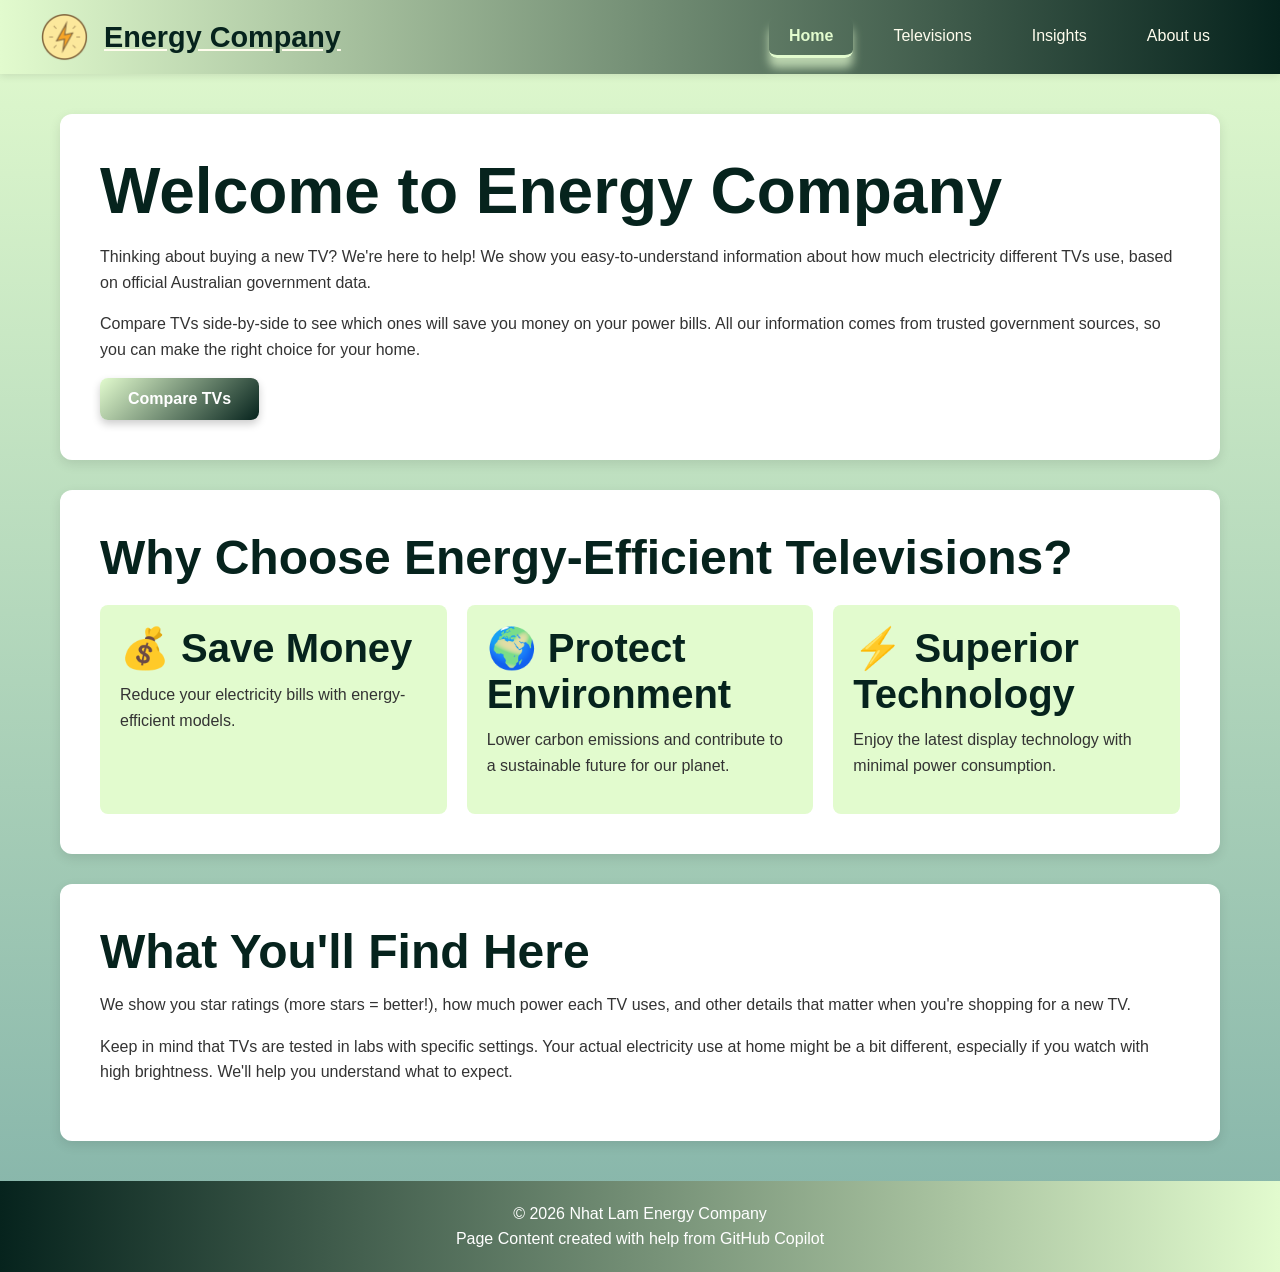
==== index.html @ 7759eaf5 "add d3 js to script" ====
<!DOCTYPE html>
<html lang="en">
    <head>
        <meta charset="UTF-8">
        <meta name="viewport" content="width=device-width, initial-scale=1.0">
        <title>COS30045 Demo 1 Home</title>
        <link rel="stylesheet" href="style.css">
    </head>
    <body>
        <header>
            <a href="index.html">
                <div>
                    <img src="images/logo1.png" alt="energy_company logo" />
                    <h3>Energy Company</h3>
                </div>
            </a>
            <nav>
                <ul>
                    <li><a href="index.html" data-page ="home" class="nav-link active">Home</a></li>
                    <li><a href="televisions.html" data-page ="televisions" class="nav-link">Televisions</a></li>
                    <li><a href="insights.html" data-page ="insights" class="nav-link">Insights</a></li>
                    <li><a href="about.html" data-page ="about" class="nav-link">About us</a></li>
                </ul>
            </nav>
        </header>        
        <main>
            <section>
                <h1>Welcome to Energy Company</h1>
                <p>Thinking about buying a new TV? We're here to help! We show you easy-to-understand information about how much electricity different TVs use, based on official Australian government data.</p>
                <p>Compare TVs side-by-side to see which ones will save you money on your power bills. All our information comes from trusted government sources, so you can make the right choice for your home.</p>
                <a href="televisions.html" data-page="televisions" class="btn nav-link">Compare TVs</a>
            </section>
            
            <section>
                <h2>Why Choose Energy-Efficient Televisions?</h2>
                <div style="display: grid; grid-template-columns: repeat(auto-fit, minmax(250px, 1fr)); gap: 20px; margin-top: 20px;">
                    <div style="padding: 20px; background: #E2FBCE; border-radius: 8px;">
                        <h3>💰 Save Money</h3>
                        <p>Reduce your electricity bills with energy-efficient models.</p>
                    </div>
                    <div style="padding: 20px; background: #E2FBCE; border-radius: 8px;">
                        <h3>🌍 Protect Environment</h3>
                        <p>Lower carbon emissions and contribute to a sustainable future for our planet.</p>
                    </div>
                    <div style="padding: 20px; background: #E2FBCE; border-radius: 8px;">
                        <h3>⚡ Superior Technology</h3>
                        <p>Enjoy the latest display technology with minimal power consumption.</p>
                    </div>
                </div>
            </section>
            
            <section>
                <h2>What You'll Find Here</h2>
                <p>We show you star ratings (more stars = better!), how much power each TV uses, and other details that matter when you're shopping for a new TV.</p>
                <p>Keep in mind that TVs are tested in labs with specific settings. Your actual electricity use at home might be a bit different, especially if you watch with high brightness. We'll help you understand what to expect.</p>
            </section>
        </main>
        <footer>
             <p>&copy; 2026 Nhat Lam Energy Company</p>
            <p>Page Content created with help from GitHub Copilot</p>
        </footer>
        <script src="https://d3js.org/d3.v7.min.js"></script>
        <script src="script.js"></script>
    </body>

</html>
---- style.css ----
/* style sheet */
* {
    font-family: 'Segoe UI', Tahoma, Geneva, Verdana, sans-serif;
    box-sizing: border-box;
    color: #fffdee;
    margin: 0;
    padding: 0px;
    scroll-behavior: smooth;
    transition: all 0.3s ease;
}
body {
    font-family: 'Segoe UI', Tahoma, Geneva, Verdana, sans-serif;
    margin: 0;
    background: linear-gradient(180deg, #E2FBCE 0%, rgba(7, 102, 83, 0.50) 100%);
}
h1, h2, h3 {
    color: #06231D;
    font-weight: 600;
}

h1 {
    font-size: 4rem;
    margin-bottom: 1rem;
}

h2 {
    font-size: 3rem;
    margin-bottom: 0.8rem;
}

h3 {
    font-size: 2.5rem;
    margin-bottom: 0.6rem;
}

p {
    color: #333;
    line-height: 1.6;
    margin-bottom: 1rem;
}

header {
  z-index: 10;
  position: sticky;
  top: 0;
  width: 100%;
  display: flex;
  justify-content: space-between;
  align-items: center;
  padding: 12px 40px;
  background: linear-gradient(90deg, #E2FBCE 0%, #06231D 100%);
  box-shadow: 0 2px 8px rgba(0,0,0,0.1);
}

header div {
  display: flex;
  align-items: center;
  gap: 15px;
}

header img {
  height: 50px;
  width: auto;
}

header h3 {
  color: #06231D;
  font-size: 1.8rem;
  margin: 0;
}

/* navigation bar */
nav {
    background-color: transparent;
    overflow: visible;
    align-items: center;
    justify-content: space-around;
}
nav ul {
    display: flex;
    list-style: none;
    margin: 0;
    padding: 0;
}
nav li {
    margin: 0 10px;
}
nav a {
    text-decoration: none;
    color: #fffdee;
    padding: 10px 20px;
    display: block;
    font-weight: 500;
    border-radius: 8px;
    transition: all 0.3s ease;
}
.nav-link.active {
    color: #E2FBCE;
    border-bottom: 3px solid #e2fbce;
    font-weight: 700;
    box-shadow: 0px 10px 10px 0 rgba(226, 251, 206, 0.70);
    
}
nav a:hover {
    background-color: #e2fbce;
    color: #06231D;
    transform: translateY(-2px);
    box-shadow: 0 4px 8px rgba(0,0,0,0.2);
}



/* Main Content */
main {
    max-width: 1200px;
    margin: 40px auto;
    padding: 0 20px;
}

/* Page visibility for JavaScript navigation */
.page {
    display: none;
    animation: fadeIn 0.3s ease-in;
}

.page.active {
    display: block;
}

@keyframes fadeIn {
    from {
        opacity: 0;
        transform: translateY(10px);
    }
    to {
        opacity: 1;
        transform: translateY(0);
    }
}

section {
    background: white;
    padding: 40px;
    margin-bottom: 30px;
    border-radius: 12px;
    box-shadow: 0 4px 12px rgba(0,0,0,0.1);
}

section ul li {
    color: #333;
}

section strong {
    color: #06231D;
}

/* Button Styles */
a:hover {
    box-shadow: 0 4px 8px rgba(0,0,0,0.5);
}
.hyperlinks {
    color: #06231D;
    font-weight: 600;
    text-decoration: underline;
}
.btn {
    display: inline-block;
    padding: 12px 28px;
    background: linear-gradient(135deg, #E2FBCE 0%, #06231D 100%);
    color: white;
    text-decoration: none;
    border-radius: 8px;
    font-weight: 600;
    transition: all 0.3s ease;
    border: none;
    cursor: pointer;
    box-shadow: 0 4px 8px rgba(0,0,0,0.2);
}

.btn:hover {
    transform: translateY(-3px);
    box-shadow: 0 6px 16px rgba(0,0,0,0.3);
    background: linear-gradient(135deg, #06231D 0%, #E2FBCE 100%);
}

a .btn:active {
    transform: translateY(1px);
    box-shadow: 0 2px 6px rgba(0,0,0,0.2);
}

/* TV Card Grid */
.tv-grid {
    display: grid;
    grid-template-columns: repeat(auto-fit, minmax(280px, 1fr));
    gap: 30px;
    margin-top: 30px;
}

.tv-card {
    background: white;
    border-radius: 12px;
    overflow: hidden;
    box-shadow: 0 4px 12px rgba(0,0,0,0.1);
    transition: all 0.3s ease;
}

.tv-card:hover {
    transform: translateY(-8px);
    box-shadow: 0 8px 24px rgba(0,0,0,0.2);
}

.tv-image-placeholder {
    width: 100%;
    height: 200px;
    background: linear-gradient(135deg, #E2FBCE 0%, #a8e6a3 50%, #06231D 100%);
    display: flex;
    align-items: center;
    justify-content: center;
    color: #06231D;
    font-size: 1.2rem;
    font-weight: 600;
    text-align: center;
    padding: 20px;
}

.tv-card-content {
    padding: 20px;
}

.tv-card h3 {
    color: #06231D;
    margin-bottom: 10px;
    font-size: 1.3rem;
}

.tv-card p {
    color: #666;
    margin-bottom: 8px;
    font-size: 0.95rem;
}

.tv-price {
    font-size: 1.5rem;
    font-weight: bold;
    color: #06231D;
    margin: 15px 0;
}

.energy-rating {
    display: inline-block;
    padding: 6px 12px;
    background-color: #E2FBCE;
    color: #06231D;
    border-radius: 6px;
    font-weight: 600;
    margin-bottom: 10px;
}

/* Footer */
footer {
    background: linear-gradient(90deg, #06231D 0%, #E2FBCE 100%);
    color: white;
    text-align: center;
    padding: 20px;
    margin-top: 40px;
}

footer p {
    color: white;
    margin: 0;
}
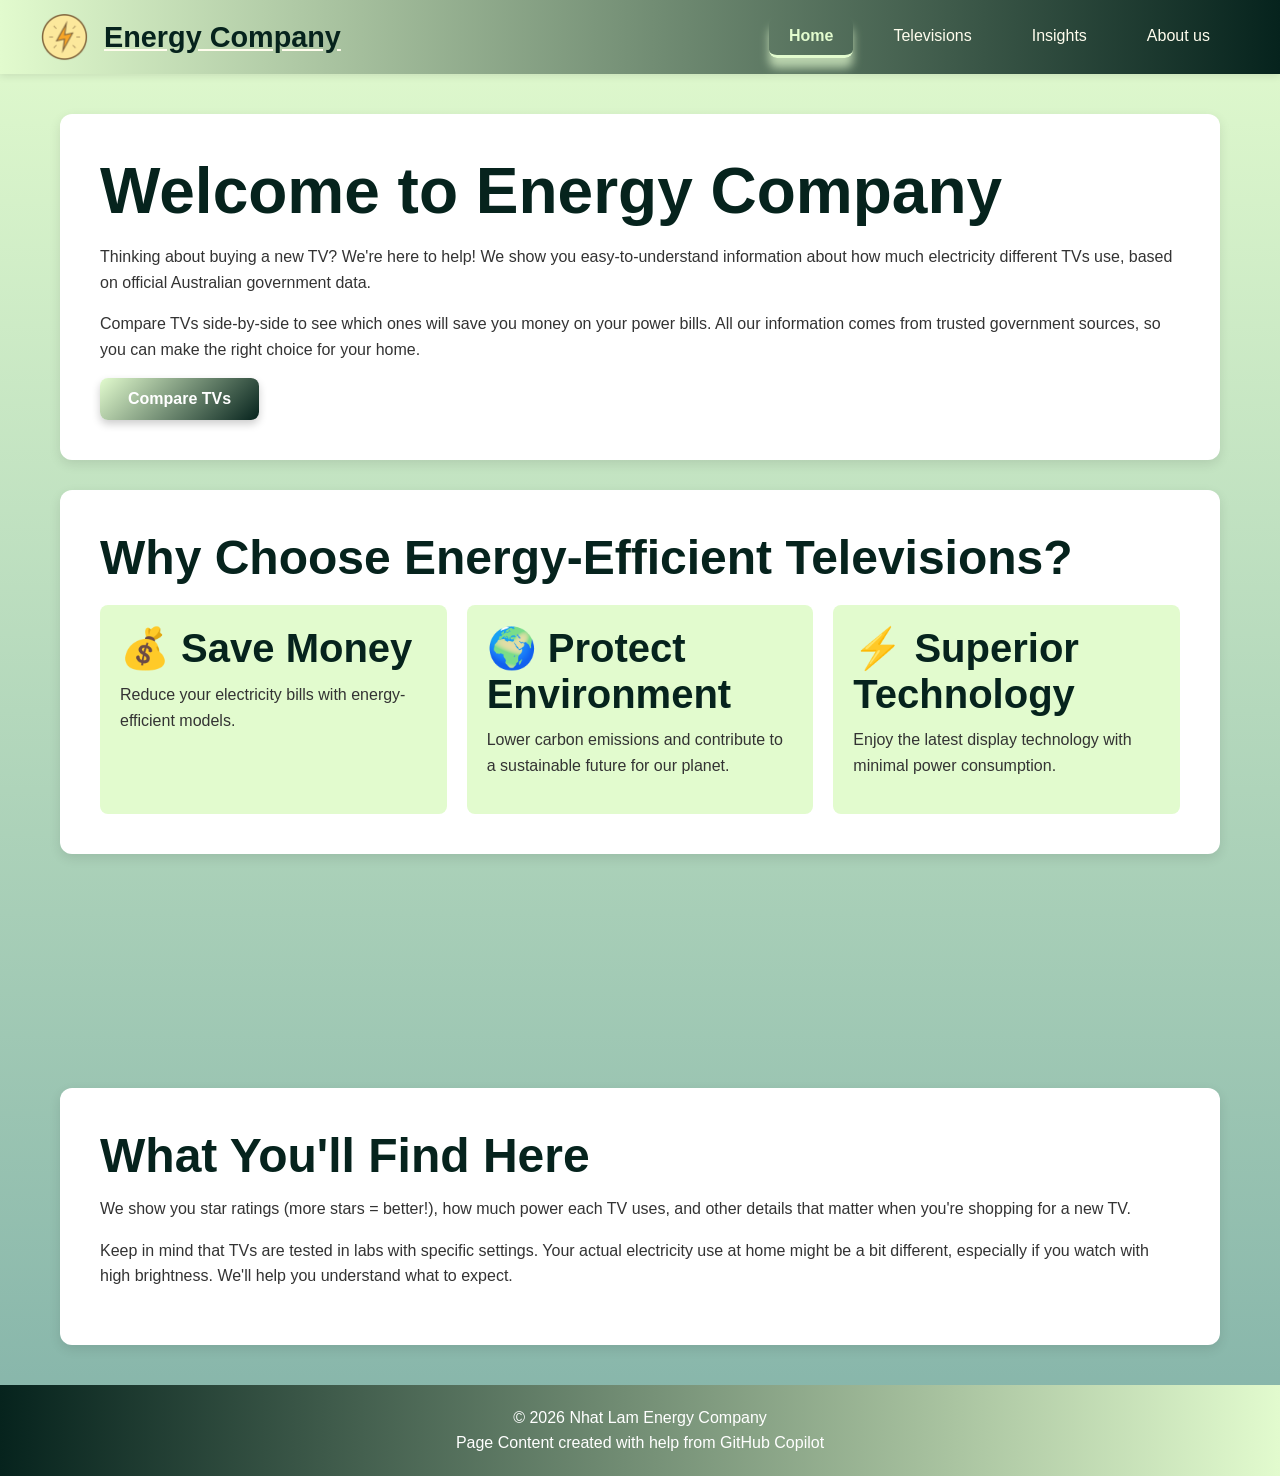
==== commit 1c25d93e: "ex 4.3" ====
--- a/index.html
+++ b/index.html
@@ -48,6 +48,7 @@
                     </div>
                 </div>
             </section>
+            <svg width="400" height="200"></svg>
             
             <section>
                 <h2>What You'll Find Here</h2>
--- a/style.css
+++ b/style.css
@@ -269,3 +269,11 @@
     color: white;
     margin: 0;
 }
+
+/* SVG Styles   */
+.responsive-svg-container {
+    margin-right: auto;
+    margin-left: auto;
+    width: 100%;
+    max-width: 1200px;
+}
